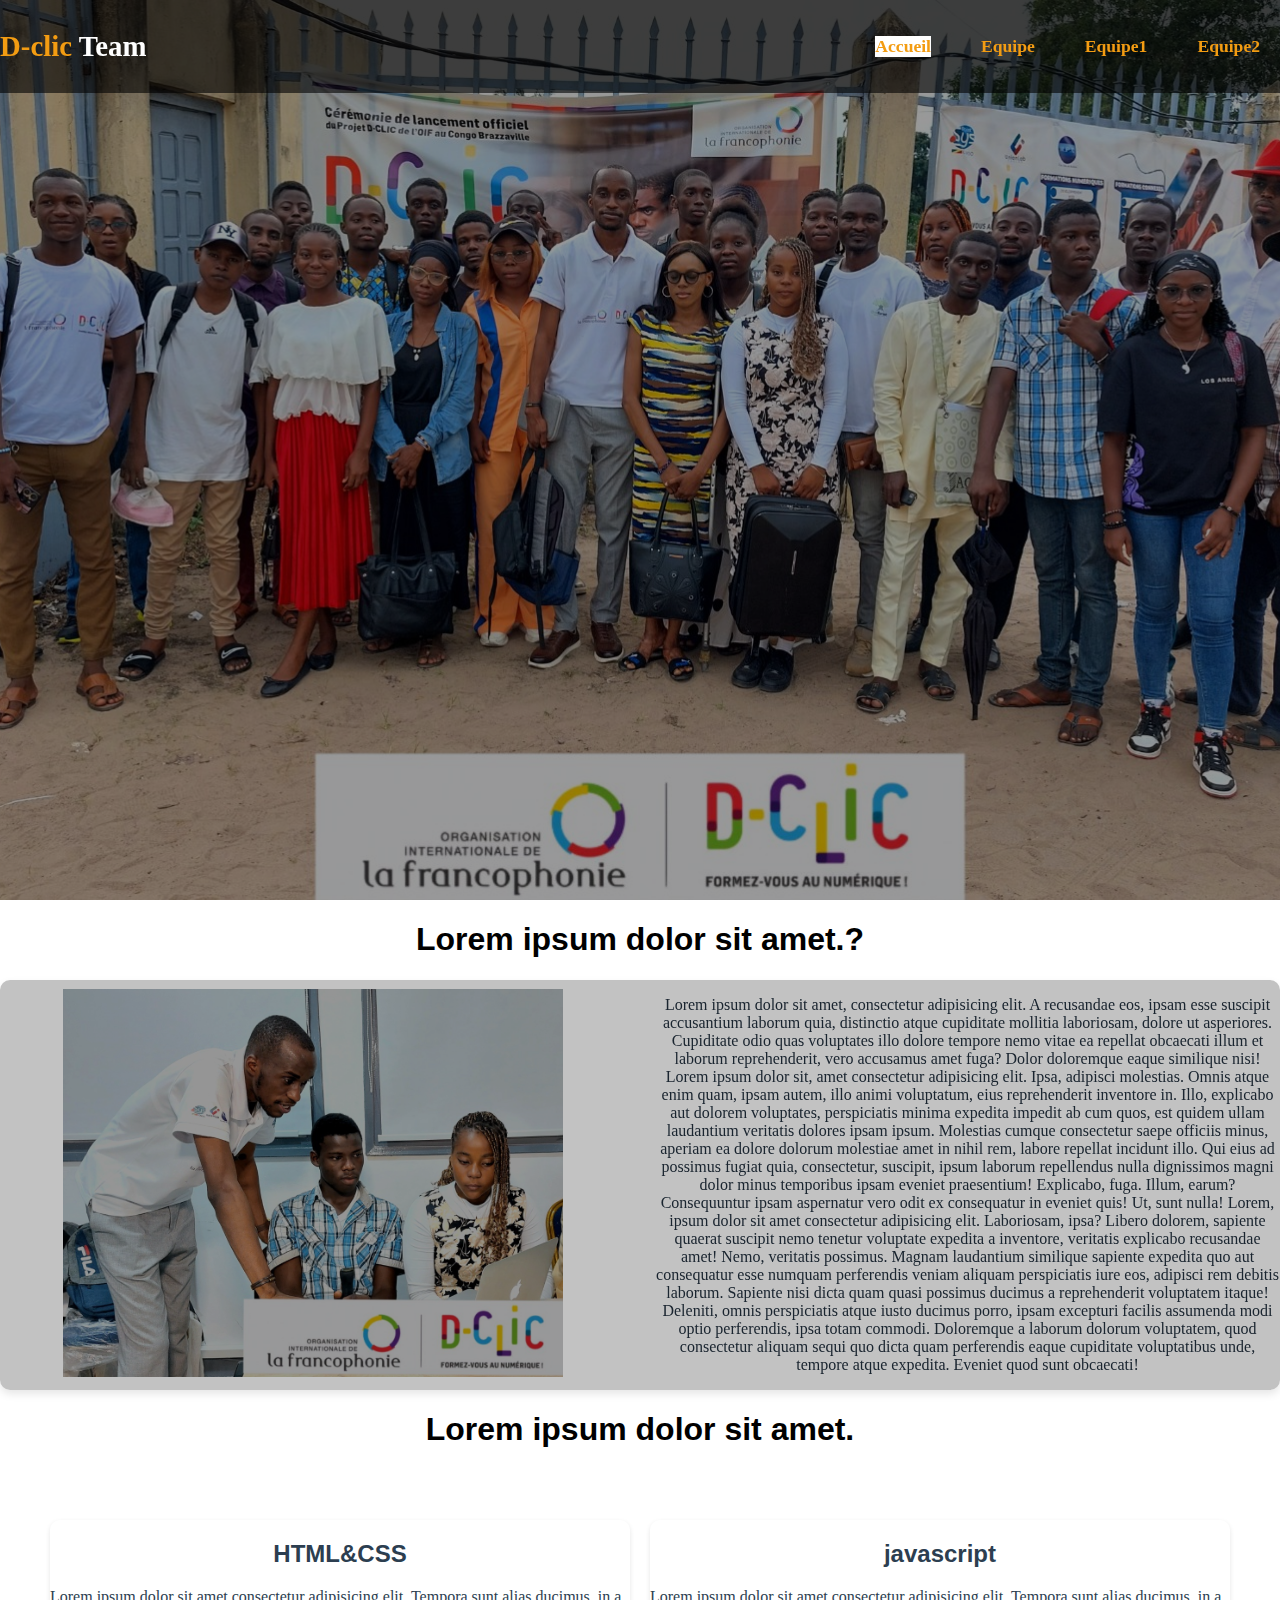
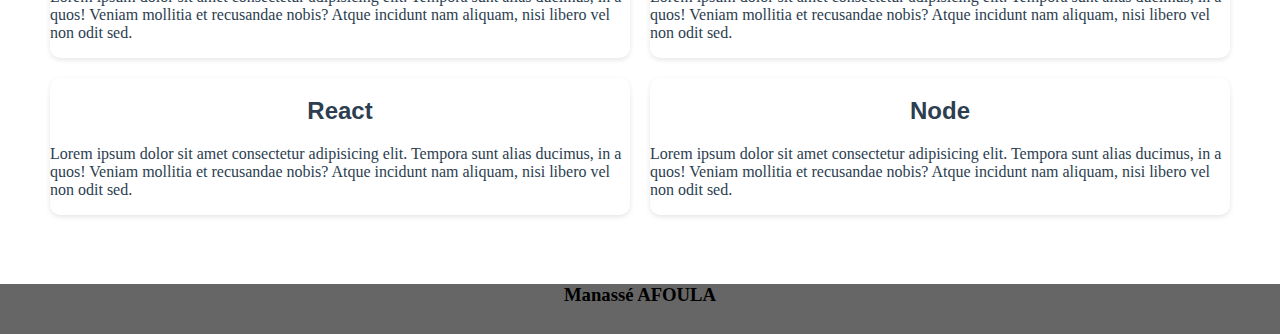
==== index.html @ 7335eb02 "d-clic" ====
<!DOCTYPE html>
<html lang="en">
<head>
    <meta charset="UTF-8">
    <meta name="viewport" content="width=device-width, initial-scale=1.0">
    <link rel="stylesheet" href="style.css">
    <title>D-clic Team</title>
</head>
<body>
    <header>
        <div class="logo">
            <h1><span class="blue">D-clic</span>
                 <span class="white">Team</span>
            </h1>
        </div>
        <nav>
            <ul>
                <li class="active"><a href="index.html">Accueil</a>
                   
                </li>
                <li><a href="team.html" class="vol">Equipe</a></li>
                <li><a href="Equipe1.html">Equipe1</a></li>
                <li><a href="Equipe2.html">Equipe2</a></li>
            </ul>
        </nav>
    </header>

    <div class="imgage">
      
    </div>
    <main>

        <div class="text-center">
            <h1>Lorem ipsum dolor sit amet.?</h1>
        </div>
        <section class="about">
           
                <div class="about-item">
                    <img src="images/IMG-20250318-WA0267.jpg" alt="">
                </div>
                <div class="about-idem">
                    <p>
                        Lorem ipsum dolor sit amet, consectetur adipisicing elit. A recusandae eos, ipsam esse suscipit accusantium laborum quia, distinctio atque cupiditate mollitia laboriosam, dolore ut asperiores. Cupiditate odio quas voluptates illo dolore tempore nemo vitae ea repellat obcaecati illum et laborum reprehenderit, vero accusamus amet fuga? Dolor doloremque eaque similique nisi!
                        Lorem ipsum dolor sit, amet consectetur adipisicing elit. Ipsa, adipisci molestias. Omnis atque enim quam, ipsam autem, illo animi voluptatum, eius reprehenderit inventore in. Illo, explicabo aut dolorem voluptates, perspiciatis minima expedita impedit ab cum quos, est quidem ullam laudantium veritatis dolores ipsam ipsum. Molestias cumque consectetur saepe officiis minus, aperiam ea dolore dolorum molestiae amet in nihil rem, labore repellat incidunt illo. Qui eius ad possimus fugiat quia, consectetur, suscipit, ipsum laborum repellendus nulla dignissimos magni dolor minus temporibus ipsam eveniet praesentium! Explicabo, fuga. Illum, earum? Consequuntur ipsam aspernatur vero odit ex consequatur in eveniet quis! Ut, sunt nulla!
                        Lorem, ipsum dolor sit amet consectetur adipisicing elit. Laboriosam, ipsa? Libero dolorem, sapiente quaerat suscipit nemo tenetur voluptate expedita a inventore, veritatis explicabo recusandae amet! Nemo, veritatis possimus. Magnam laudantium similique sapiente expedita quo aut consequatur esse numquam perferendis veniam aliquam perspiciatis iure eos, adipisci rem debitis laborum. Sapiente nisi dicta quam quasi possimus ducimus a reprehenderit voluptatem itaque! Deleniti, omnis perspiciatis atque iusto ducimus porro, ipsam excepturi facilis assumenda modi optio perferendis, ipsa totam commodi. Doloremque a laborum dolorum voluptatem, quod consectetur aliquam sequi quo dicta quam perferendis eaque cupiditate voluptatibus unde, tempore atque expedita. Eveniet quod sunt obcaecati!
                    </p>
                </div>
           
          
        </section>

        <section class="goal">
            <h1 class="text-center">Lorem ipsum dolor sit amet.</h1>
            <div class="grid">
                <div class="card">
                    <h2 class="text-center">HTML&CSS</h2>
                    <p>Lorem ipsum dolor sit amet consectetur adipisicing elit. Tempora sunt alias ducimus, in a quos! Veniam mollitia et recusandae nobis? Atque incidunt nam aliquam, nisi libero vel non odit sed.
                        
                    </p>
                </div>
                <div class="card">
                    <h2 class="text-center">javascript</h2>
                    <p>Lorem ipsum dolor sit amet consectetur adipisicing elit. Tempora sunt alias ducimus, in a quos! Veniam mollitia et recusandae nobis? Atque incidunt nam aliquam, nisi libero vel non odit sed.

                    </p>
                </div>
                <div class="card">
                    <h2 class="text-center">React</h2>
                    <p>Lorem ipsum dolor sit amet consectetur adipisicing elit. Tempora sunt alias ducimus, in a quos! Veniam mollitia et recusandae nobis? Atque incidunt nam aliquam, nisi libero vel non odit sed.

                    </p>
                </div>
                <div class="card">
                    <h2 class="text-center">Node</h2>
                    <p>Lorem ipsum dolor sit amet consectetur adipisicing elit. Tempora sunt alias ducimus, in a quos! Veniam mollitia et recusandae nobis? Atque incidunt nam aliquam, nisi libero vel non odit sed.

                    </p>
                </div>
             
            </div>
        </section>


    
    </main>


    <footer>
        <h3>Manassé AFOULA</h3>
    </footer>
</body>
</html>
---- style.css ----
body{
    margin: 0;
    padding: 0;
    /* background: rgba(255, 255, 255, 0.6); */
   
}

header{
    width: 100%;
    background-color: rgba(0, 0, 0, 0.6);
    display: flex;
    justify-content: space-between;
    align-items: center;
    position: fixed;
    left: 0;
    top: 0;
    z-index: 1000;
    /* padding: 5px; */
}
nav{
    padding: 20px;
}
nav ul{
    list-style: none;
    display: flex;
    gap: 50px;
}

nav ul li a{
    text-decoration: none;
    color: #F39C12;
    font-weight: 700;
    font-size: 1.1em;
}

nav ul li a:hover{
color: #2C3E50;
font-weight: 900;
font-size: 1.5em;
scale: 1.1;
transition: color 0.3s ease-in-out;
}

.logo h1{
    font-size: 1.8em;
}

.active{
    background-color: #fff;
}

.blue{
    color: #F39C12;
}

.white{
    color: white;
}

.imgage{
    width: 100%;
    height: 100vh;
    background: url('images/IMG-20250318-WA0273.jpg') no-repeat center center/cover;
    filter: brightness(60%);
    object-fit: cover;
}


.about{
    background-color: rgba(255, 255, 255, 0.6);
    display: grid;
    grid-template-columns: repeat(auto-fill, minmax(500px, 1fr));
    gap: 30px;
    filter: brightness(60%);
    justify-content: center;
    align-items: center;
    text-align: center;
    border-radius: 10px;
    box-shadow: 0 4px 8px rgba(0, 0, 0, 0.1);
  
}

.about p{
    color: #2C3E50;
}




.about .about-item img{
    width: 500px;
    
}

.text-center{
    
    text-align: center;
  font-family: 'Gill Sans', 'Gill Sans MT', Calibri, 'Trebuchet MS', sans-serif;
}

.grid{
    display: grid;
    grid-template-columns: repeat(2,1fr);
    gap: 20px;
    padding: 50px;
}

.card{
    background-color: #fff;
    color: #2C3E50;
    border-radius: 10px;
    box-shadow: 0 2px 5px rgba(0, 0, 0, 0.1);
}

.card:hover{
    scale: 1.1;
    background-color: #F39C12;
}



footer{
    width: 100%;
    height: 50PX;
    background-color: rgba(0, 0, 0, 0.6);
    text-align: center; 
  
}


.formateur{
    display: grid;
    grid-template-columns: repeat(2,1fr);
    justify-content: center;
    align-items: center;
    text-align: center;
    height: 400px;
    top: 50px;
    color: #2C3E50;
    box-shadow: 0 10px  10px #2C3E50 ;
    border-radius: 10px;
}

.formateur  p{
    font-size: 1.3em;
}




.team{
    display: grid;
    grid-template-columns: repeat(2,1fr);
    justify-content: center;
    text-align: center;
    position: relative;
    gap: 20px;
    padding: 50px;
}

.team-menber{
    padding-top: 50px;
    max-height: 500px;
    background-color: #2C3E50;
    color: #fff;
    border-radius: 10px;
    box-shadow: 0 2px 10px #F39C12;
}

.team-menber a {
    color: white;
}

.team-menber:hover{
    background-color: #F39C12;
    filter: brightness(60%);
    color: #2C3E50;
    box-shadow: 0 2px 20px #2C3E50;
    scale: 1.1;
    transition: 0.5s ease-in-out;
}

.team-menber h1{
    position: relative;
    padding-top: 100px;
    margin: auto;
}

.menber-img img{
    object-fit: cover;
    width: 200px;
    height: 300px;
    border-radius: 50%;
}
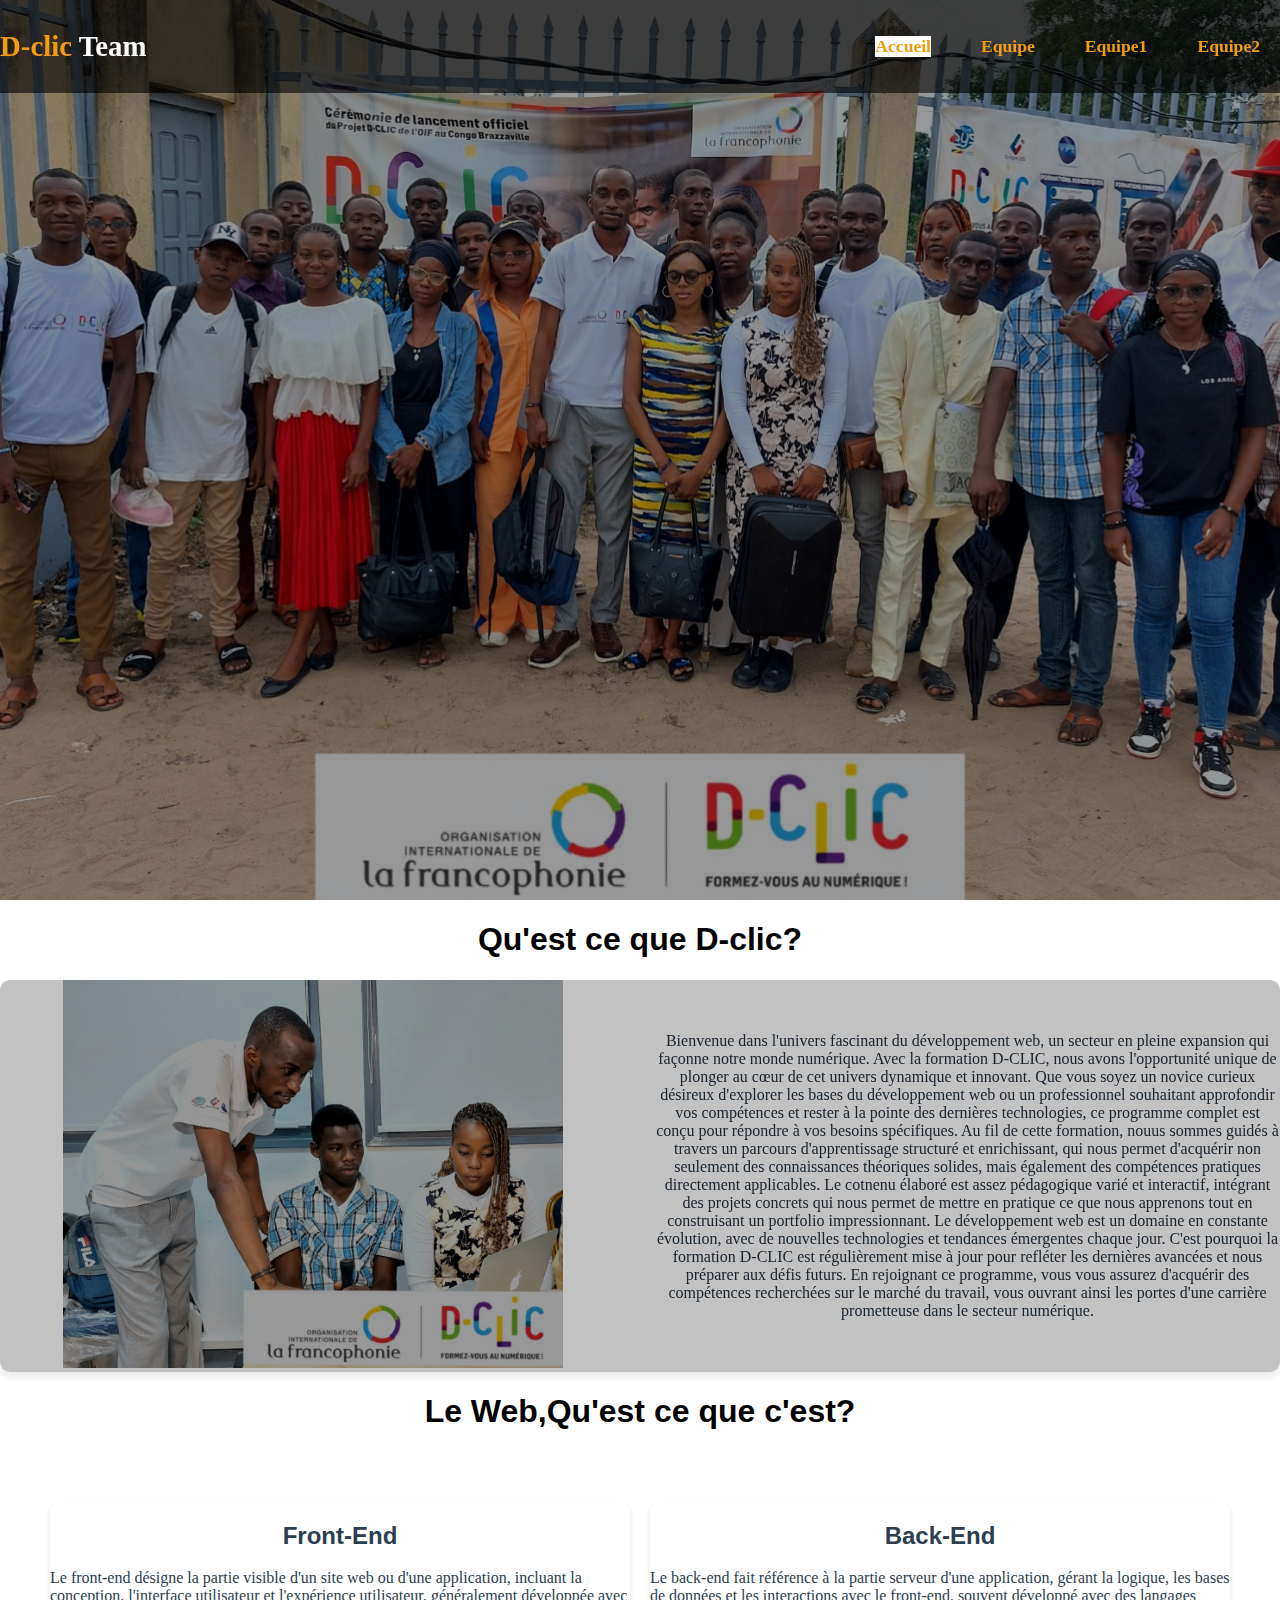
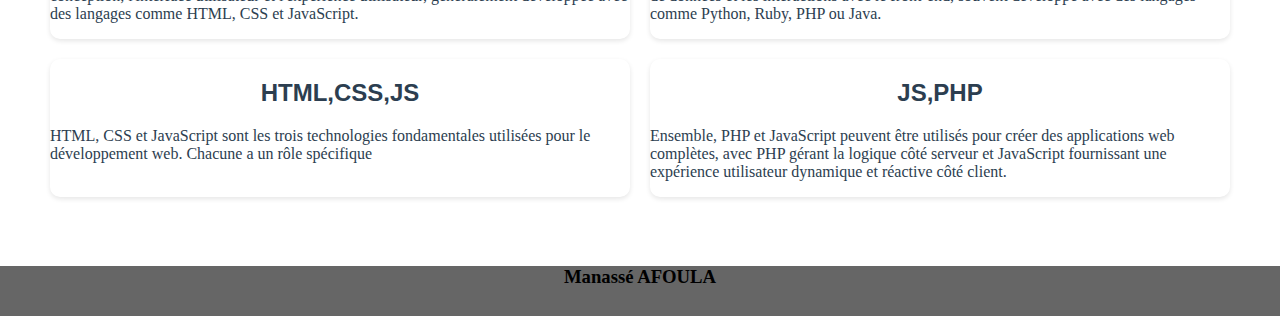
==== commit 766c59b0: "c'est fait" ====
--- a/index.html
+++ b/index.html
@@ -31,18 +31,18 @@
     <main>
 
         <div class="text-center">
-            <h1>Lorem ipsum dolor sit amet.?</h1>
+            <h1>Qu'est ce que D-clic?</h1>
         </div>
         <section class="about">
            
                 <div class="about-item">
                     <img src="images/IMG-20250318-WA0267.jpg" alt="">
                 </div>
-                <div class="about-idem">
+                <div class="about-item">
                     <p>
-                        Lorem ipsum dolor sit amet, consectetur adipisicing elit. A recusandae eos, ipsam esse suscipit accusantium laborum quia, distinctio atque cupiditate mollitia laboriosam, dolore ut asperiores. Cupiditate odio quas voluptates illo dolore tempore nemo vitae ea repellat obcaecati illum et laborum reprehenderit, vero accusamus amet fuga? Dolor doloremque eaque similique nisi!
-                        Lorem ipsum dolor sit, amet consectetur adipisicing elit. Ipsa, adipisci molestias. Omnis atque enim quam, ipsam autem, illo animi voluptatum, eius reprehenderit inventore in. Illo, explicabo aut dolorem voluptates, perspiciatis minima expedita impedit ab cum quos, est quidem ullam laudantium veritatis dolores ipsam ipsum. Molestias cumque consectetur saepe officiis minus, aperiam ea dolore dolorum molestiae amet in nihil rem, labore repellat incidunt illo. Qui eius ad possimus fugiat quia, consectetur, suscipit, ipsum laborum repellendus nulla dignissimos magni dolor minus temporibus ipsam eveniet praesentium! Explicabo, fuga. Illum, earum? Consequuntur ipsam aspernatur vero odit ex consequatur in eveniet quis! Ut, sunt nulla!
-                        Lorem, ipsum dolor sit amet consectetur adipisicing elit. Laboriosam, ipsa? Libero dolorem, sapiente quaerat suscipit nemo tenetur voluptate expedita a inventore, veritatis explicabo recusandae amet! Nemo, veritatis possimus. Magnam laudantium similique sapiente expedita quo aut consequatur esse numquam perferendis veniam aliquam perspiciatis iure eos, adipisci rem debitis laborum. Sapiente nisi dicta quam quasi possimus ducimus a reprehenderit voluptatem itaque! Deleniti, omnis perspiciatis atque iusto ducimus porro, ipsam excepturi facilis assumenda modi optio perferendis, ipsa totam commodi. Doloremque a laborum dolorum voluptatem, quod consectetur aliquam sequi quo dicta quam perferendis eaque cupiditate voluptatibus unde, tempore atque expedita. Eveniet quod sunt obcaecati!
+                        Bienvenue dans l'univers fascinant du développement web, un secteur en pleine expansion qui façonne notre monde numérique. Avec la formation D-CLIC, nous avons l'opportunité unique de plonger au cœur de cet univers dynamique et innovant. Que vous soyez un novice curieux désireux d'explorer les bases du développement web ou un professionnel souhaitant approfondir vos compétences et rester à la pointe des dernières technologies, ce programme complet est conçu pour répondre à vos besoins spécifiques.
+                        Au fil de cette formation, nouus sommes guidés à travers un parcours d'apprentissage structuré et enrichissant, qui nous permet d'acquérir non seulement des connaissances théoriques solides, mais également des compétences pratiques directement applicables. Le cotnenu élaboré est assez pédagogique varié et interactif, intégrant des projets concrets qui nous permet de mettre en pratique ce que nous apprenons tout en construisant un portfolio impressionnant.
+                        Le développement web est un domaine en constante évolution, avec de nouvelles technologies et tendances émergentes chaque jour. C'est pourquoi la formation D-CLIC est régulièrement mise à jour pour refléter les dernières avancées et nous préparer aux défis futurs. En rejoignant ce programme, vous vous assurez d'acquérir des compétences recherchées sur le marché du travail, vous ouvrant ainsi les portes d'une carrière prometteuse dans le secteur numérique.
                     </p>
                 </div>
            
@@ -50,30 +50,30 @@
         </section>
 
         <section class="goal">
-            <h1 class="text-center">Lorem ipsum dolor sit amet.</h1>
+            <h1 class="text-center">Le Web,Qu'est ce que c'est?</h1>
             <div class="grid">
                 <div class="card">
-                    <h2 class="text-center">HTML&CSS</h2>
-                    <p>Lorem ipsum dolor sit amet consectetur adipisicing elit. Tempora sunt alias ducimus, in a quos! Veniam mollitia et recusandae nobis? Atque incidunt nam aliquam, nisi libero vel non odit sed.
-                        
+                    <h2 class="text-center">Front-End</h2>
+                    <p>
+                        Le front-end désigne la partie visible d'un site web ou d'une application, incluant la conception, l'interface utilisateur et l'expérience utilisateur, généralement développée avec des langages comme HTML, CSS et JavaScript.
                     </p>
                 </div>
                 <div class="card">
-                    <h2 class="text-center">javascript</h2>
-                    <p>Lorem ipsum dolor sit amet consectetur adipisicing elit. Tempora sunt alias ducimus, in a quos! Veniam mollitia et recusandae nobis? Atque incidunt nam aliquam, nisi libero vel non odit sed.
-
+                    <h2 class="text-center">Back-End</h2>
+                    <p>
+                        Le back-end fait référence à la partie serveur d'une application, gérant la logique, les bases de données et les interactions avec le front-end, souvent développé avec des langages comme Python, Ruby, PHP ou Java.
                     </p>
                 </div>
                 <div class="card">
-                    <h2 class="text-center">React</h2>
-                    <p>Lorem ipsum dolor sit amet consectetur adipisicing elit. Tempora sunt alias ducimus, in a quos! Veniam mollitia et recusandae nobis? Atque incidunt nam aliquam, nisi libero vel non odit sed.
-
+                    <h2 class="text-center">HTML,CSS,JS</h2>
+                    <p>
+                        HTML, CSS et JavaScript sont les trois technologies fondamentales utilisées pour le développement web. Chacune a un rôle spécifique
                     </p>
                 </div>
                 <div class="card">
-                    <h2 class="text-center">Node</h2>
-                    <p>Lorem ipsum dolor sit amet consectetur adipisicing elit. Tempora sunt alias ducimus, in a quos! Veniam mollitia et recusandae nobis? Atque incidunt nam aliquam, nisi libero vel non odit sed.
-
+                    <h2 class="text-center">JS,PHP</h2>
+                    <p>
+                        Ensemble, PHP et JavaScript peuvent être utilisés pour créer des applications web complètes, avec PHP gérant la logique côté serveur et JavaScript fournissant une expérience utilisateur dynamique et réactive côté client.
                     </p>
                 </div>
              
--- a/style.css
+++ b/style.css
@@ -1,7 +1,6 @@
 body{
     margin: 0;
     padding: 0;
-    /* background: rgba(255, 255, 255, 0.6); */
    
 }
 
@@ -15,7 +14,7 @@
     left: 0;
     top: 0;
     z-index: 1000;
-    /* padding: 5px; */
+   
 }
 nav{
     padding: 20px;
@@ -64,6 +63,8 @@
     filter: brightness(60%);
     object-fit: cover;
 }
+
+
 
 
 .about{
@@ -193,3 +194,171 @@
     border-radius: 50%;
 }
 
+.cv-grid{
+    display: grid;
+    grid-template-columns: repeat(2,1fr);
+    gap: 20px;
+    color: #fff;
+}
+
+.cv-grid p{
+    color: #fff;
+}
+
+.cv-grid ul{
+    list-style: none;
+    display: grid;
+    grid-template-columns: repeat(2,1fr);
+    gap: 20px;
+}
+
+.cv-grid ul li a{
+    text-decoration:none;
+    color: #fff;
+}
+
+.cv-item{
+    background-color: #2C3E50;
+}
+
+.cv-item:hover{
+    background-color: #F39C12;
+    transition: 0.5s ease-in-out;
+}
+
+
+@media screen and (max-width: 768px) {
+    .imgage {
+        height: 50vh; /* Sur les petits écrans, tu peux ajuster la hauteur */
+    }
+}
+
+@media screen and (max-width: 480px) {
+    .imgage {
+        height: 40vh; /* Pour les très petits écrans (mobiles), encore plus petit */
+    }
+}
+
+/* Média query pour les tablettes et petits écrans */
+@media screen and (max-width: 768px) {
+    .about {
+        grid-template-columns: 1fr;  /* Ajuste la grille pour les petites résolutions */
+        padding: 5px;
+    }
+
+    .about .about-item img{
+        width: 400px;
+        
+    }
+}
+
+/* Média query pour les très petits écrans (smartphones) */
+@media screen and (max-width: 480px) {
+    .about {
+        grid-template-columns: 1fr; 
+        padding: 5px;
+    }
+
+    .about .about-item img{
+        width: 250px;
+        
+    }
+}
+
+
+/* Média query pour les tablettes (résolution maximale de 768px) */
+@media screen and (max-width: 768px) {
+    .grid {
+        grid-template-columns: 1fr; /* Passe en une seule colonne pour les tablettes */
+        padding: 30px; /* Réduit le padding pour les tablettes */
+    }
+}
+
+/* Média query pour les très petits écrans (résolution maximale de 480px) */
+@media screen and (max-width: 480px) {
+    .grid {
+        grid-template-columns: 1fr; /* Passe en une seule colonne pour les smartphones */
+        padding: 20px; /* Réduit encore plus le padding pour les petits écrans */
+    }
+}
+
+/* Média query pour les tablettes (résolution maximale de 768px) */
+@media screen and (max-width: 768px) {
+    .formateur {
+        grid-template-columns: 1fr; /* Passe à une seule colonne pour les tablettes */
+        height: auto; /* Ajuste la hauteur pour les petites tailles d'écran */
+        top: 30px; /* Réduit l'espace du haut sur les écrans plus petits */
+    }
+}
+
+/* Média query pour les très petits écrans (résolution maximale de 480px) */
+@media screen and (max-width: 480px) {
+        .formateur {grid-template-columns: 1fr; /* Passe à une seule colonne pour les smartphones */
+        padding: 10px; /* Réduit le padding pour économiser de l'espace */
+        height: auto; /* Laisse la hauteur s'ajuster automatiquement */
+    }
+}
+
+/* Média query pour les tablettes (résolution maximale de 768px) */
+@media screen and (max-width: 768px) {
+    .team {
+        grid-template-columns: 1fr; /* Passe à 1 colonne sur les tablettes */
+        padding: 20px;
+    }
+
+    .team-member {
+        max-height: 300px; 
+        /* max-width: 200px; */
+}
+
+
+}
+
+/* Média query pour les très petits écrans (résolution maximale de 480px) */
+@media screen and (max-width: 480px) {
+    .team {
+        grid-template-columns: 1fr; /* Passe à 1 colonne pour les smartphones */
+        gap: 10px; /* Réduit l'écart entre les éléments */
+        padding: 10px; /* Réduit le padding */
+    }
+
+    .team-member {
+        max-height: 250px; /* Réduit la hauteur pour les smartphones */
+        padding-top: 30px; /* Ajuste le padding pour les petites tailles */
+        /* max-width: 150px; */
+    }
+}
+
+
+/* Pour les très petits écrans comme les smartphones (moins de 480px) */
+@media screen and (max-width: 480px) {
+    nav ul {
+        flex-direction: column; /* Passe le menu en colonne pour les écrans plus petits */
+        gap: 10px; /* Réduit l'écart entre les éléments */
+        text-align: center; /* Centrer les éléments du menu */
+    }
+
+    nav ul li a{
+        font-weight: 700;
+        font-size: 0.5em;
+    }
+
+    header {
+        padding: 5px 5px; /* Réduit encore plus le padding */
+    }
+}
+
+@media screen and (max-width: 768px) {
+    .cv-gril {
+        grid-template-columns: 1fr; /* Passe en une seule colonne pour les tablettes */
+        padding: 30px; /* Réduit le padding pour les tablettes */
+    }
+}
+
+/* Média query pour les très petits écrans (résolution maximale de 480px) */
+@media screen and (max-width: 480px) {
+    .cv-grid {
+        grid-template-columns: 1fr; /* Passe en une seule colonne pour les smartphones */
+        padding: 20px; /* Réduit encore plus le padding pour les petits écrans */
+    }
+}
